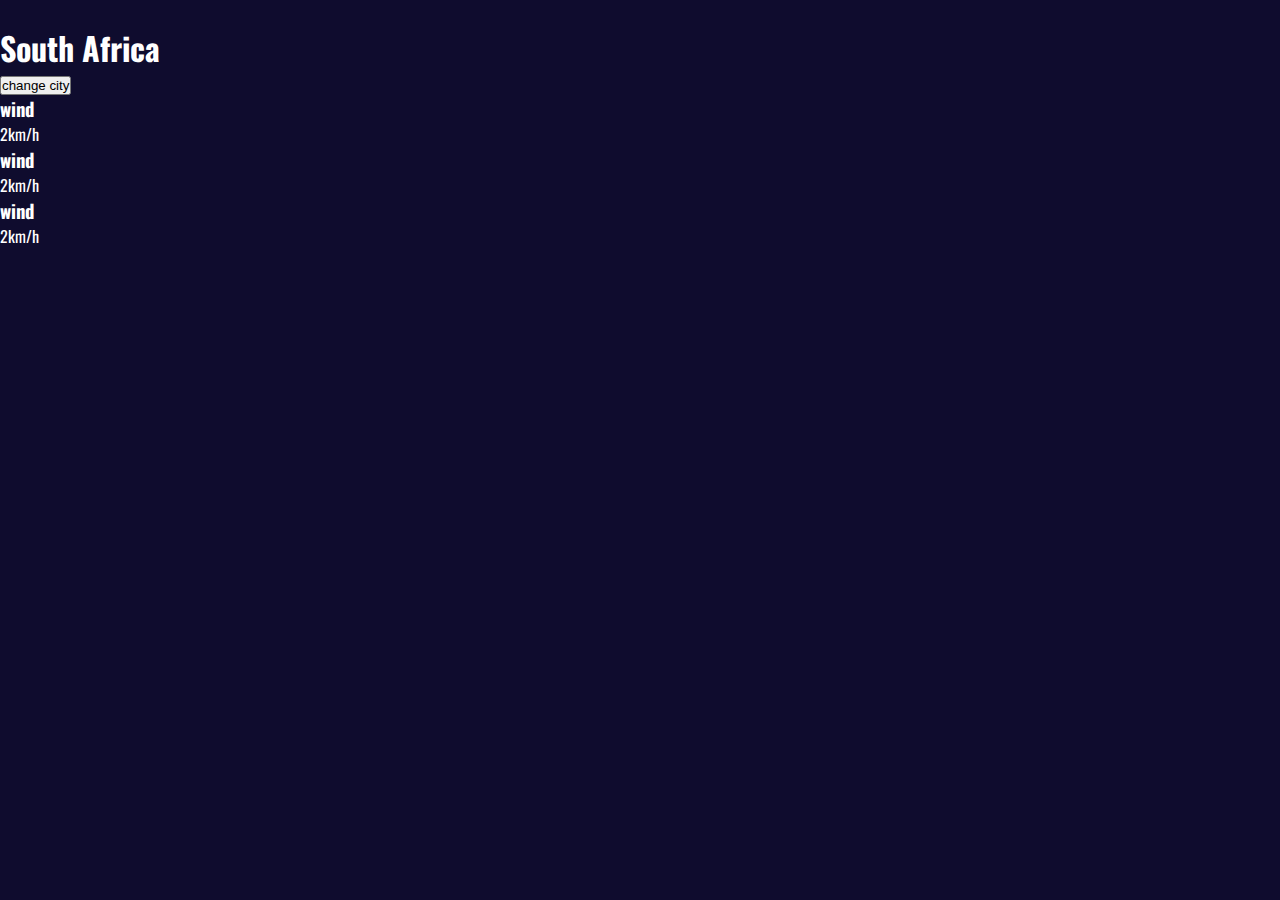
==== weather App/index.html @ d73d8aec "more info for weather app" ====
<!DOCTYPE html>
<html lang="en">
<head>
    <meta charset="UTF-8">
    <meta name="viewport" content="width=device-width, initial-scale=1.0">
    <title>Weather Information</title>
    <link rel="stylesheet" href="styles.css">
</head>
<body>
    <form style="display: none;">
        <input type = "text" placeholder="Search city....">
        <ul>
           
        </ul>
    </form>
    <div id="weather">
        <img src="" alt="">
        <h1 id="city">South Africa</h1>
        <button id="change">change city</button>
        <div>
            <div>
                <h3>wind</h3>
                <div class="value">2<span>km/h</span></div>
            </div>
            <div>
                <h3>wind</h3>
                <div class="value">2<span>km/h</span></div>
            </div>
            <div>
                <h3>wind</h3>
                <div class="value">2<span>km/h</span></div>
            </div>
        </div>
    </div>
    <script src="https://cdn.jsdelivr.net/npm/lodash@4.17.21/lodash.min.js"></script>
    <script src="weather.js"></script>
</body>
</html>
---- weather App/styles.css ----
@import url('https://fonts.googleapis.com/css2?family=Oswald:wght@500;700&display=swap');
*{
    padding: 0;
    margin: 0;
}
body{
    font-family: 'Oswald', sans-serif;
    background-color: #0f0c2e;
    color: #fff;
}
form{
    display: block;
    width: 100%;
    max-width: 300px;
    margin: auto;
    text-align: center;
}
input[type="text"]{
    display: block;
    background: transparent;
    width: 100%;
    color: #fff;
    border:0;
    border-bottom: 2px solid #888;
    font-size: 1.2rem;
    padding: 5px 0;

}
input[type="text"]:focus{
    border-color: #ff521f;
    outline: 0;
}
ul{
    list-style: none;
    text-align: left;
}
ul li{
    background-color: #333;
    margin-top: 2px;
    padding: 10px;
    cursor: pointer;
}
ul li span{
    color: #584dd1;
}
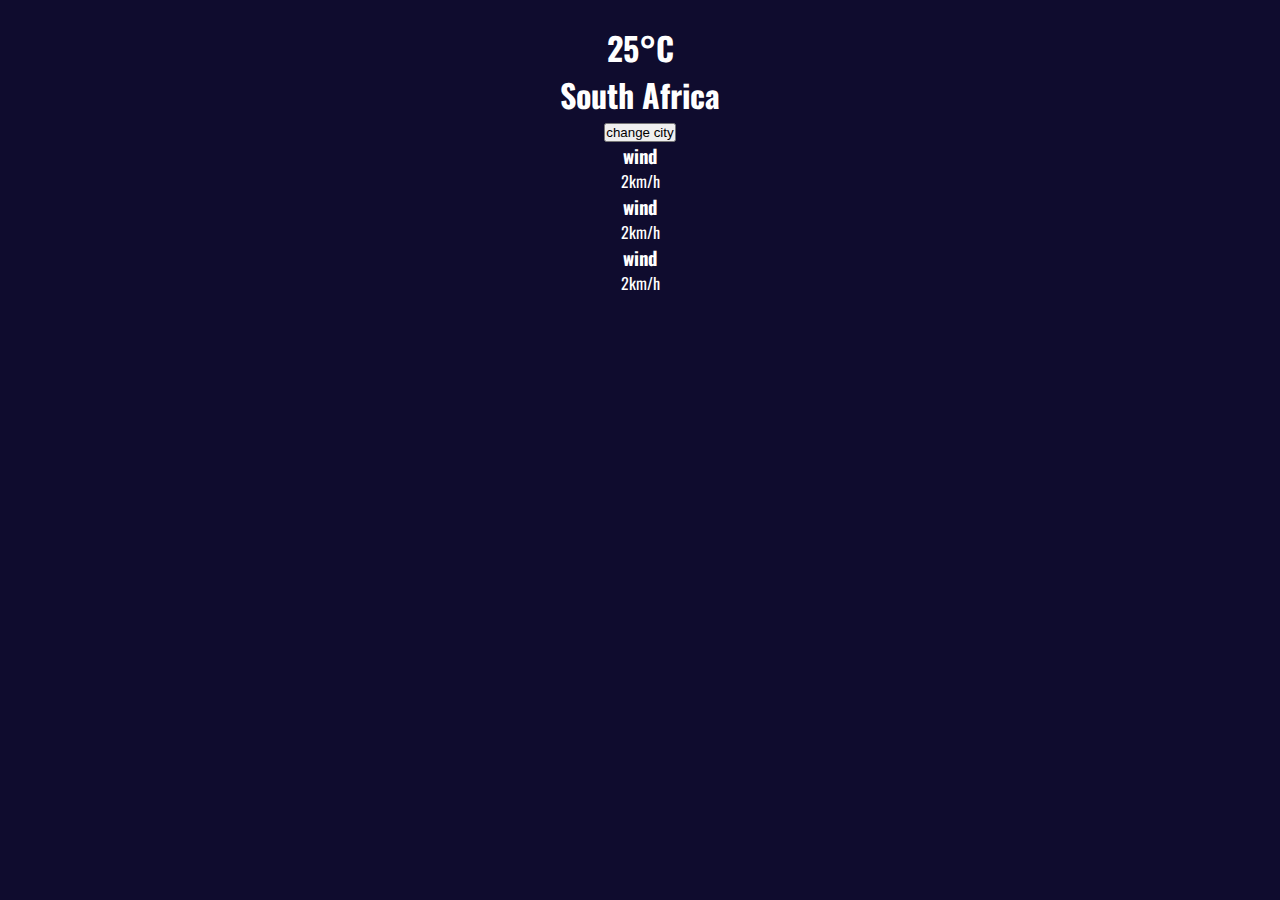
==== commit 9a2ac459: "degrees added" ====
--- a/weather App/index.html
+++ b/weather App/index.html
@@ -15,6 +15,7 @@
     </form>
     <div id="weather">
         <img src="" alt="">
+        <h1 id="degrees">25&deg;C</h1>
         <h1 id="city">South Africa</h1>
         <button id="change">change city</button>
         <div>
--- a/weather App/styles.css
+++ b/weather App/styles.css
@@ -8,7 +8,7 @@
     background-color: #0f0c2e;
     color: #fff;
 }
-form{
+form, #weather{
     display: block;
     width: 100%;
     max-width: 300px;
@@ -42,4 +42,4 @@
 }
 ul li span{
     color: #584dd1;
-}+}
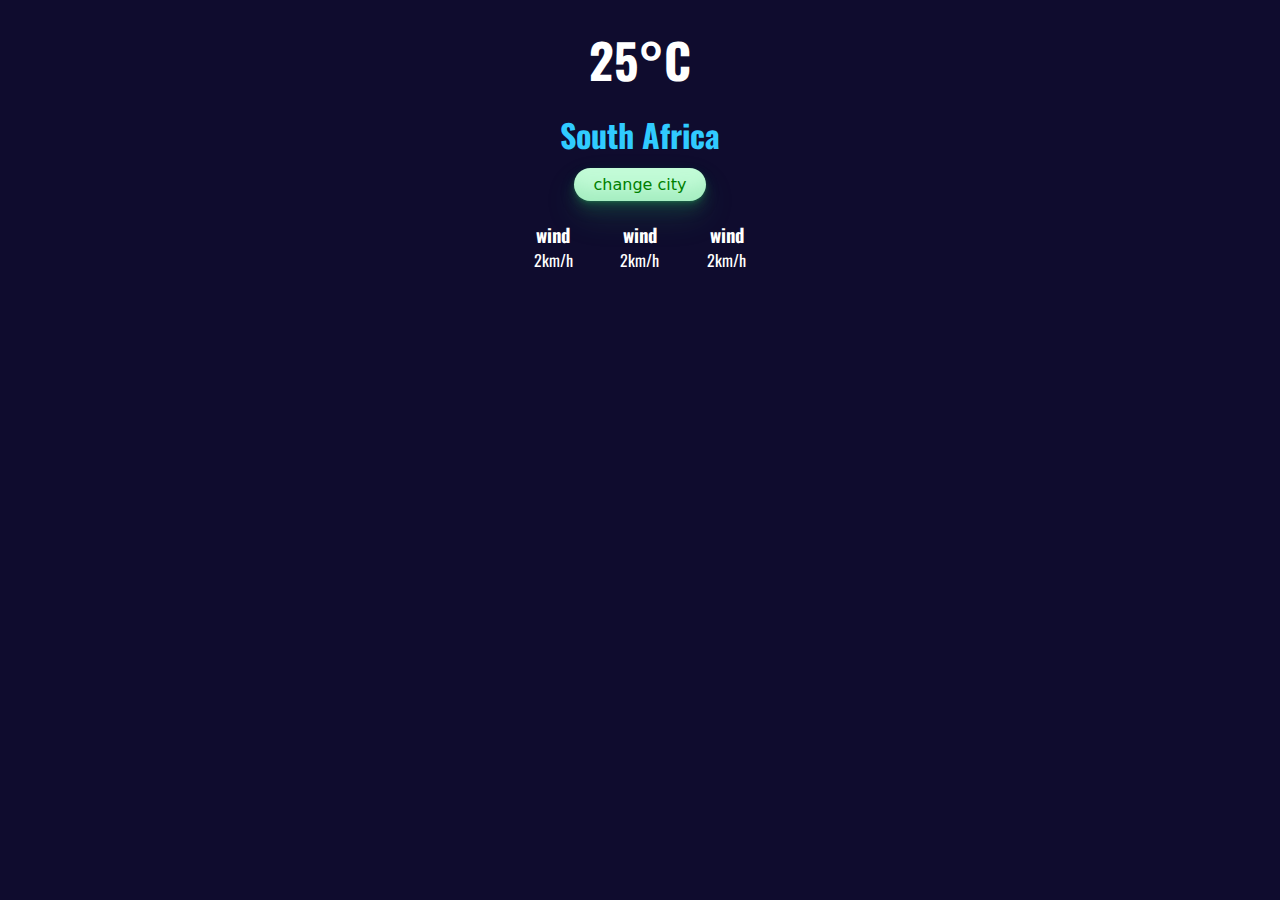
==== commit 8fa65616: "formated nicely" ====
--- a/weather App/index.html
+++ b/weather App/index.html
@@ -18,7 +18,7 @@
         <h1 id="degrees">25&deg;C</h1>
         <h1 id="city">South Africa</h1>
         <button id="change">change city</button>
-        <div>
+        <div id="info">
             <div>
                 <h3>wind</h3>
                 <div class="value">2<span>km/h</span></div>
--- a/weather App/styles.css
+++ b/weather App/styles.css
@@ -43,3 +43,40 @@
 ul li span{
     color: #584dd1;
 }
+#degrees{
+    font-size: 3rem;
+    margin-bottom: 1rem;
+}
+#city{
+    color: #30cbff;
+    margin-bottom: 10px;
+}
+
+button#change{
+  background-color: #c2fbd7;
+  border-radius: 100px;
+  box-shadow: rgba(44, 187, 99, .2) 0 -25px 18px -14px inset,rgba(44, 187, 99, .15) 0 1px 2px,rgba(44, 187, 99, .15) 0 2px 4px,rgba(44, 187, 99, .15) 0 4px 8px,rgba(44, 187, 99, .15) 0 8px 16px,rgba(44, 187, 99, .15) 0 16px 32px;
+  color: green;
+  cursor: pointer;
+  display: inline-block;
+  font-family: CerebriSans-Regular,-apple-system,system-ui,Roboto,sans-serif;
+  padding: 7px 20px;
+  text-align: center;
+  text-decoration: none;
+  transition: all 250ms;
+  border: 0;
+  font-size: 16px;
+  user-select: none;
+  -webkit-user-select: none;
+  touch-action: manipulation;
+}
+
+button#change:hover {
+  box-shadow: rgba(44,187,99,.35) 0 -25px 18px -14px inset,rgba(44,187,99,.25) 0 1px 2px,rgba(44,187,99,.25) 0 2px 4px,rgba(44,187,99,.25) 0 4px 8px,rgba(44,187,99,.25) 0 8px 16px,rgba(44,187,99,.25) 0 16px 32px;
+  transform: scale(1.05) rotate(-1deg);
+}
+#info{
+    margin: 20px;
+    display: grid;
+    grid-template-columns: 1fr 1fr 1fr;
+}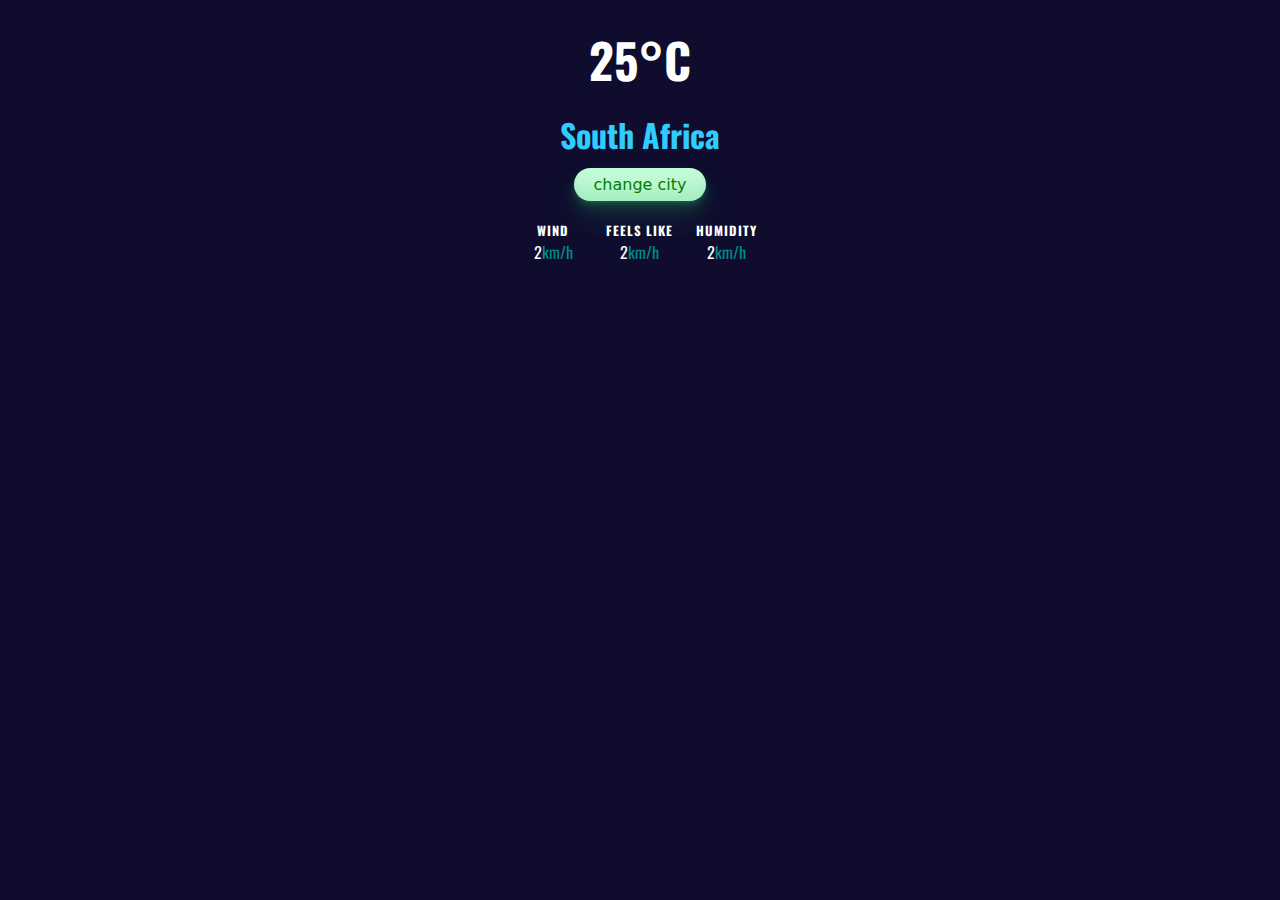
==== commit dfac077c: "styles updated" ====
--- a/weather App/index.html
+++ b/weather App/index.html
@@ -20,15 +20,15 @@
         <button id="change">change city</button>
         <div id="info">
             <div>
-                <h3>wind</h3>
+                <h3>Wind</h3>
                 <div class="value">2<span>km/h</span></div>
             </div>
             <div>
-                <h3>wind</h3>
+                <h3>Feels like</h3>
                 <div class="value">2<span>km/h</span></div>
             </div>
             <div>
-                <h3>wind</h3>
+                <h3>Humidity</h3>
                 <div class="value">2<span>km/h</span></div>
             </div>
         </div>
--- a/weather App/styles.css
+++ b/weather App/styles.css
@@ -79,4 +79,15 @@
     margin: 20px;
     display: grid;
     grid-template-columns: 1fr 1fr 1fr;
+}
+#info h3{
+    font-size: .8rem;
+    letter-spacing: 1px;
+    text-transform: uppercase;
+}
+#info .value{
+    font-size: 1rem;
+}
+#info span{
+    color: darkcyan;
 }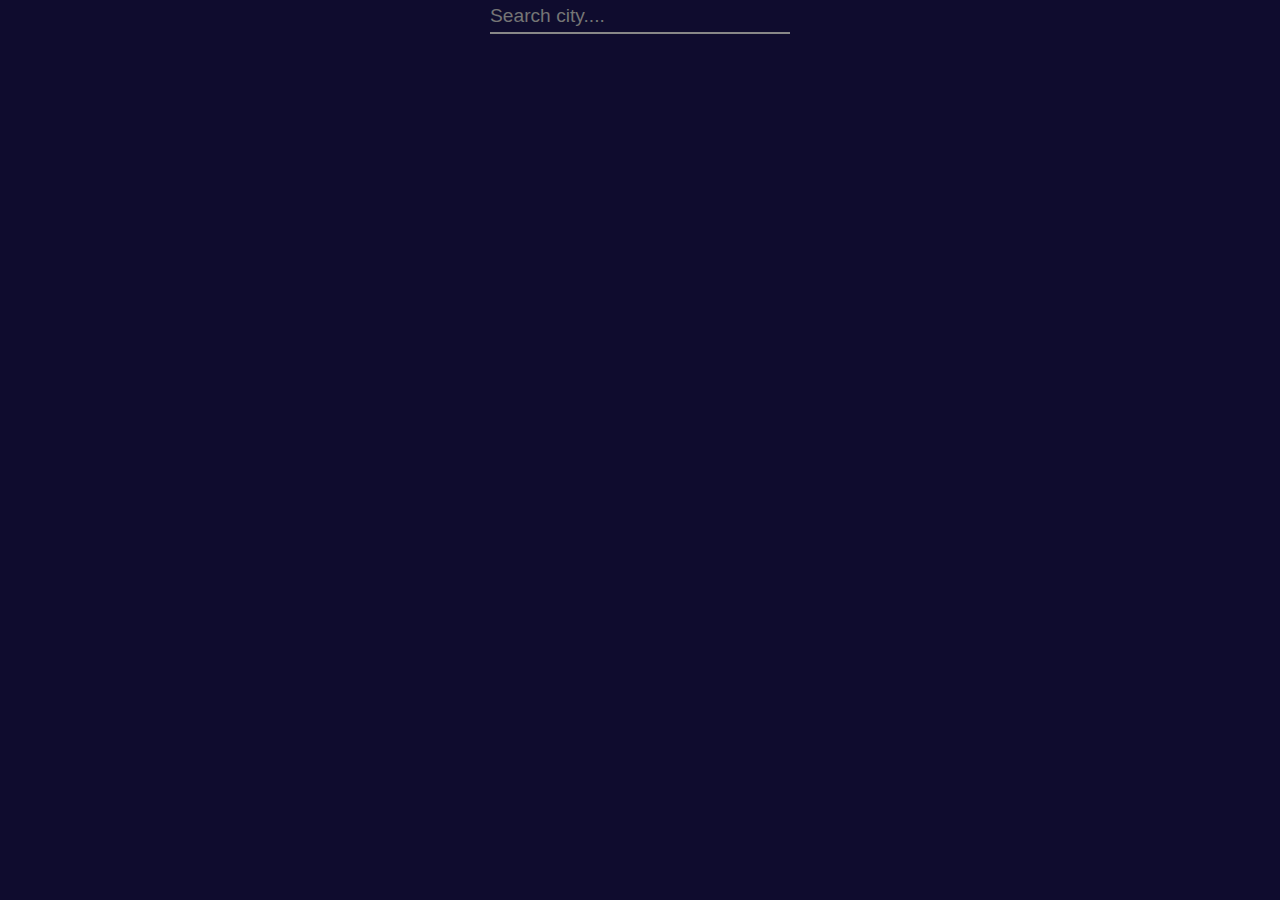
==== commit 1e5b2cfc: "making button to be clickable from search" ====
--- a/weather App/index.html
+++ b/weather App/index.html
@@ -7,13 +7,13 @@
     <link rel="stylesheet" href="styles.css">
 </head>
 <body>
-    <form style="display: none;">
+    <form style="">
         <input type = "text" placeholder="Search city....">
         <ul>
            
         </ul>
     </form>
-    <div id="weather">
+    <div id="weather" style="display: none;">
         <img src="" alt="">
         <h1 id="degrees">25&deg;C</h1>
         <h1 id="city">South Africa</h1>
